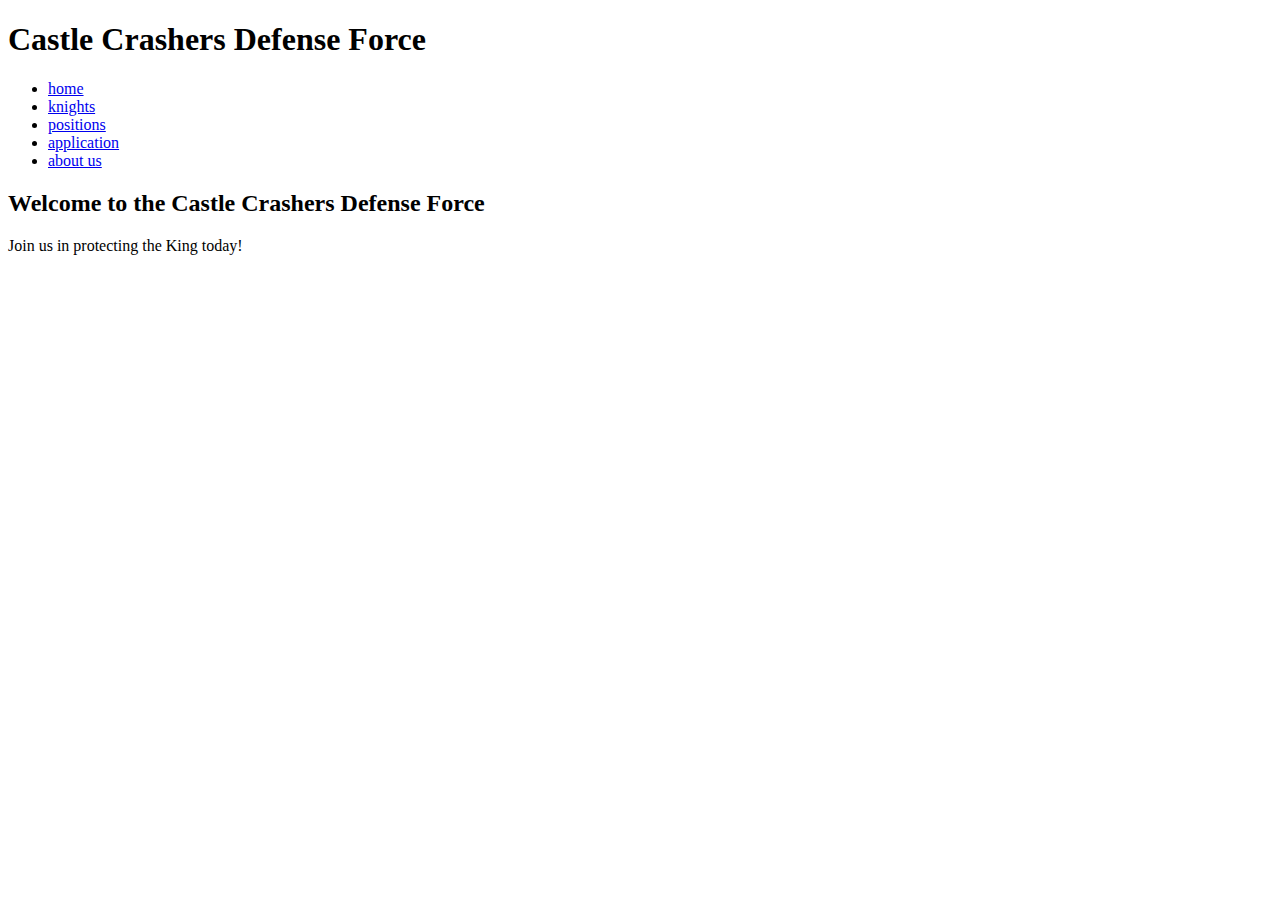
==== index.html @ c723365b "Create index.html" ====
<!DOCTYPE html>
<html lang="en">
<head>
    <meta charset="UTF-8">
    <meta charset="UTF-8">
    <meta name="viewport" content="width=device-width, initial-scale=1.0">
    <title>Castle Defense Force</title>
    <link rel="stylesheet" href="styles.css">
</head>
<body>
    <header>
        <h1>Castle Crashers Defense Force</h1>
        <nav>
            <ul>
                <li><a href="index.html">home</a></li>
                <li><a href="knights.html">knights</a></li>
                <li><a href="positions.html">positions</a></li>
                <li><a href="application.html">application</a></li>
                <li><a href="about.html">about us</a></li>
            </ul>
        </nav>
    </header>
    <main>
        <h2>Welcome to the Castle Crashers Defense Force</h2>
        <p>Join us in protecting the King today!</p>
    </main>
    <footer>
    
    </footer>
</body>
</html>
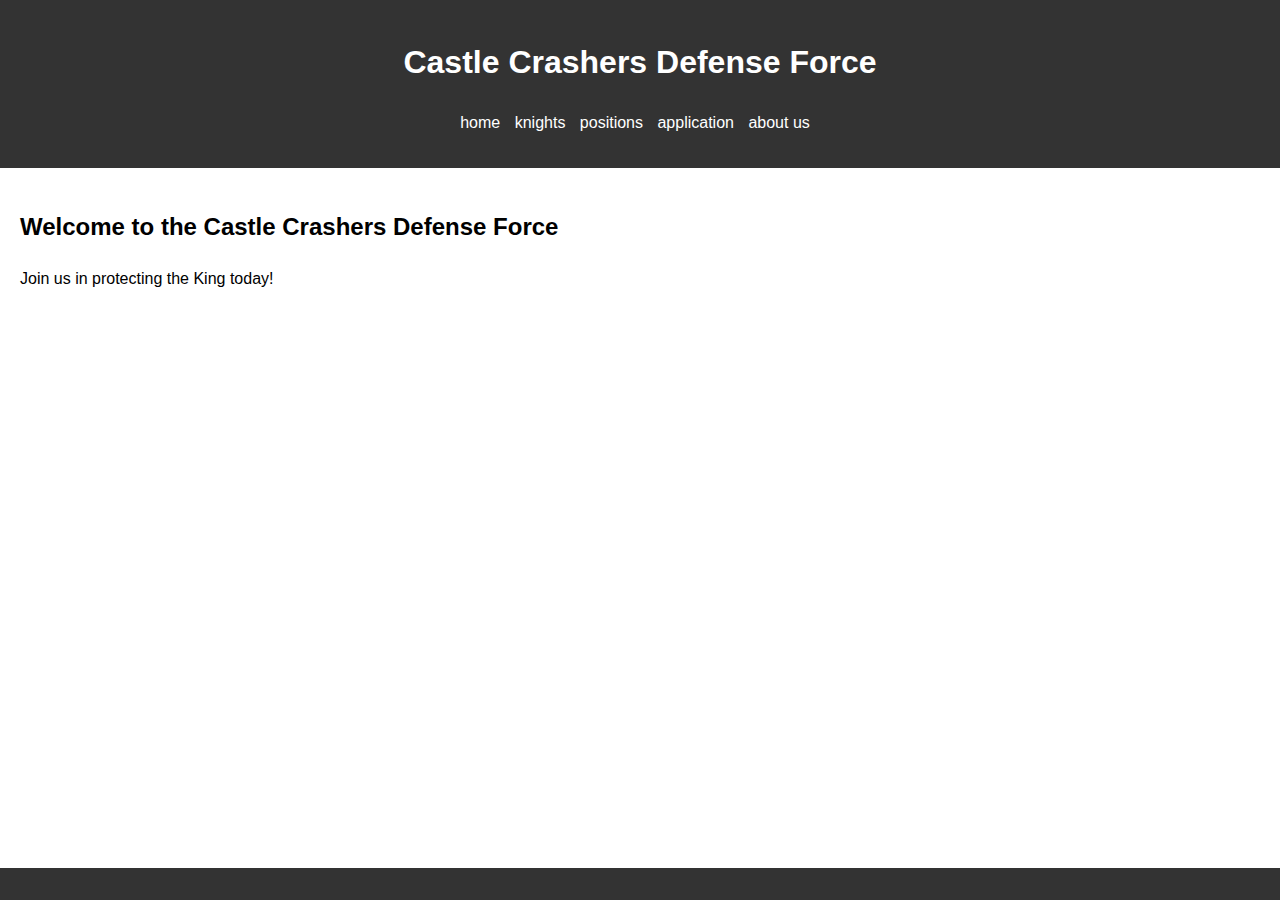
==== commit 39ed42f5: "Update index.html" ====
--- a/index.html
+++ b/index.html
@@ -13,8 +13,8 @@
         <nav>
             <ul>
                 <li><a href="index.html">home</a></li>
-                <li><a href="knights.html">knights</a></li>
-                <li><a href="positions.html">positions</a></li>
+                <li><a href="knights (faculty).html">knights</a></li>
+                <li><a href="positions (courses).html">positions</a></li>
                 <li><a href="application.html">application</a></li>
                 <li><a href="about.html">about us</a></li>
             </ul>
--- a/styles.css
+++ b/styles.css
@@ -0,0 +1,63 @@
+body {
+    font-family: Arial, sans-serif;
+    line-height: 1.6;
+    margin: 0;
+    padding: 0;
+}
+
+header {
+    background-color: #333;
+    color: #fff;
+    text-align: center;
+    padding: 1rem;
+}
+
+nav ul {
+    list-style-type: none;
+    padding: 0;
+}
+
+nav ul li {
+    display: inline;
+    margin-right: 10px;
+}
+
+nav ul li a {
+    color: #fff;
+    text-decoration: none;
+}
+
+main {
+    padding: 20px;
+}
+
+table {
+    width: 100%;
+    border-collapse: collapse;
+}
+
+table td {
+    padding: 10px;
+    border: 1px solid #ddd;
+}
+
+form {
+    display: grid;
+    gap: 10px;
+}
+
+.about-page {
+    background-image: url('cs-background.jpg');
+    background-size: cover;
+    color: #fff;
+}
+
+footer {
+    background-color: #333;
+    color: #fff;
+    text-align: center;
+    padding: 1rem;
+    position: fixed;
+    bottom: 0;
+    width: 100%;
+}
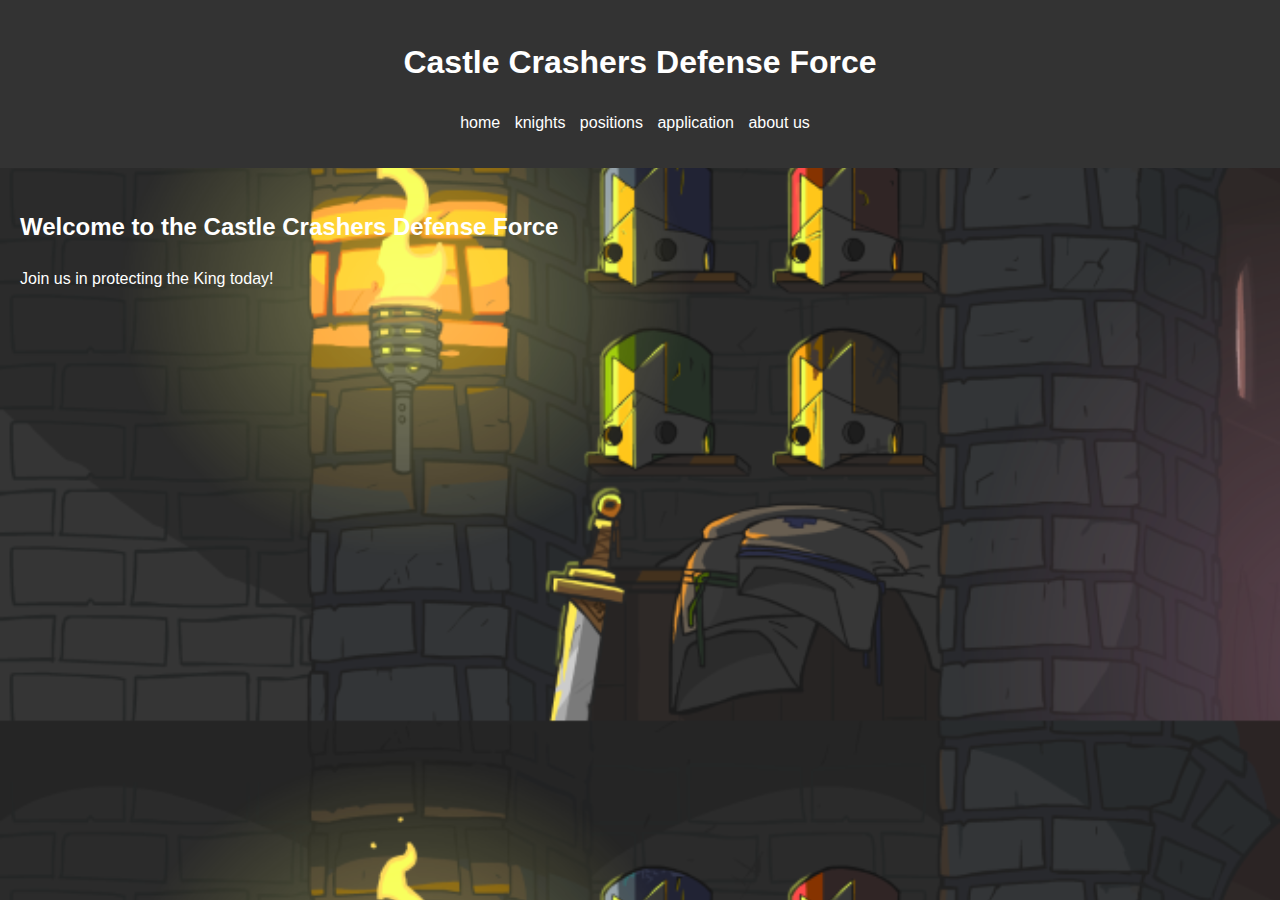
==== commit ea890060: "Update index.html" ====
--- a/index.html
+++ b/index.html
@@ -24,8 +24,5 @@
         <h2>Welcome to the Castle Crashers Defense Force</h2>
         <p>Join us in protecting the King today!</p>
     </main>
-    <footer>
-    
-    </footer>
 </body>
 </html>
--- a/styles.css
+++ b/styles.css
@@ -3,11 +3,14 @@
     line-height: 1.6;
     margin: 0;
     padding: 0;
+    background-image: url('cc_bg.png');
+    background-size: cover;
+    color: white;
 }
 
 header {
     background-color: #333;
-    color: #fff;
+    color: white;
     text-align: center;
     padding: 1rem;
 }
@@ -23,7 +26,7 @@
 }
 
 nav ul li a {
-    color: #fff;
+    color: white;
     text-decoration: none;
 }
 
@@ -32,13 +35,28 @@
 }
 
 table {
-    width: 100%;
+    width: 50%; 
+    margin: auto; 
     border-collapse: collapse;
+    table-layout: fixed;
+    background-color: rgba(0, 0, 0, 0.7);
 }
 
 table td {
     padding: 10px;
     border: 1px solid #ddd;
+    vertical-align: top;
+}
+
+table td:first-child {
+    width: 30%;
+}
+
+table td img {
+    width: 100%;
+    height: auto;
+    display: block;
+    max-width: 150px; 
 }
 
 form {
@@ -47,14 +65,87 @@
 }
 
 .about-page {
-    background-image: url('cs-background.jpg');
-    background-size: cover;
-    color: #fff;
+    main {
+    background-color: rgba(0, 0, 0, 0.7);
+    padding: 20px;
+    margin: 20px auto;
+    max-width: 800px;
+    border-radius: 10px;
+    }
+}
+
+button {
+    background-color: rgba(51, 51, 51, 0.5); 
+    color: white;
+    padding: 10px 20px;
+    border: 2px solid white; 
+    cursor: pointer;
+    transition: all 0.3s ease;
+}
+
+button:hover {
+    background-color: rgba(85, 85, 85, 0.7); 
+    transform: scale(1.05);
+}
+
+.email-button {
+    display: block;
+    margin: 0 auto;
+    width: fit-content;
+    padding: 15px 30px;
+    font-size: 18px; 
+}
+
+form {
+    width: 80%;
+    max-width: 600px; 
+    margin: 0 auto;
+    padding: 20px;
+    background-color: rgba(51, 51, 51, 0.7);
+    border-radius: 10px;
+    display: flex; 
+    flex-direction: column; 
+    align-items: center; 
+}
+
+input, select {
+    width: 100%;
+    max-width: 380px; 
+    padding: 8px;
+    margin-top: 5px;
+    border: 2px solid #333;
+    border-radius: 5px;
+    background-color: white;
+    font: inherit;
+}
+
+label {
+    display: block;
+    margin-top: 10px;
+    color: white;
+    width: 100%; 
+    max-width: 380px; 
+    text-align: left; 
+}
+
+button {
+    display: block;
+    width: 100%;
+    max-width: 380px; 
+    padding: 10px;
+    margin-top: 20px;
+    background-color: rgba(51, 51, 51, 0.5);
+    color: white;
+    border: 2px solid white;
+    border-radius: 5px;
+    cursor: pointer;
+    font: inherit;
+    transition: all 0.3s ease;
 }
 
 footer {
     background-color: #333;
-    color: #fff;
+    color: white;
     text-align: center;
     padding: 1rem;
     position: fixed;
